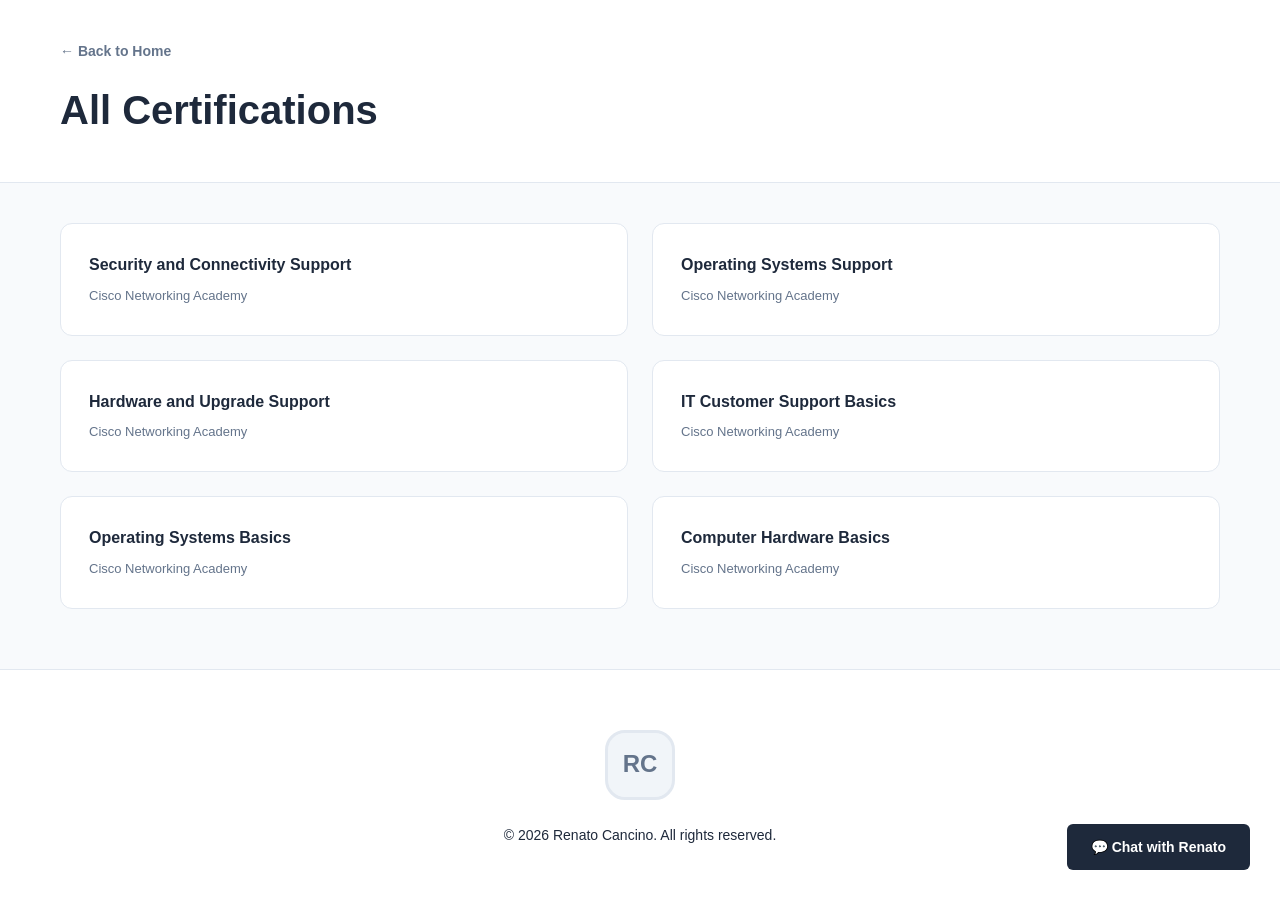
==== certifications.html @ 7ce2a10c "first commit" ====
<!DOCTYPE html>
<html lang="en">
<head>
    <meta charset="UTF-8">
    <meta name="viewport" content="width=device-width, initial-scale=1.0">
    <title>All Certifications - Renato Cancino</title>
    <link rel="stylesheet" href="css/styles.css">
</head>
<body>
    <!-- Header -->
    <header class="certifications-header">
        <div class="container">
            <div class="header-content">
                <a href="home.html" class="back-link">← Back to Home</a>
                <h1 class="page-title">All Certifications</h1>
            </div>
        </div>
    </header>

    <!-- Main Content -->
    <main class="container certifications-content">
        <div class="certifications-grid">
            <!-- Row 1 -->
            <div class="certification-card" data-cert-title="Security and Connectivity Support" data-cert-issuer="Cisco Networking Academy" data-cert-image="img/Security_and_Connectivity_Support_certificate_cancinorenato20-gmail-com_c8e03d0d-3d9d-4616-a3e9-166d271a35c9_page_1.png" data-cert-link="https://www.credly.com/badges/dbead047-0b74-48d6-b1dc-4c19077c2e01">
                <h3 class="certification-title">Security and Connectivity Support</h3>
                <p class="certification-issuer">Cisco Networking Academy</p>
            </div>

            <div class="certification-card" data-cert-title="Operating Systems Support" data-cert-issuer="Cisco Networking Academy" data-cert-image="img/Operating_Systems_Support_certificate_cancinorenato20-gmail-com_884aa9ff-a9e3-47da-ad40-cedbd3ad1f9d_page_1.png" data-cert-link="https://www.credly.com/badges/59e73e6f-000c-4be0-9bf6-b6e345b7ddc6">
                <h3 class="certification-title">Operating Systems Support</h3>
                <p class="certification-issuer">Cisco Networking Academy</p>
            </div>

            <!-- Row 2 -->
            <div class="certification-card" data-cert-title="Hardware and Upgrade Support" data-cert-issuer="Cisco Networking Academy" data-cert-image="img/Hardware_and_Upgrade_Support_certificate_cancinorenato20-gmail-com_0ec5836f-facd-4a70-804b-16af0f0a520e_page_1.png" data-cert-link="https://www.credly.com/badges/650f048b-5d3e-4b50-a490-e8a0884c7eaa">
                <h3 class="certification-title">Hardware and Upgrade Support</h3>
                <p class="certification-issuer">Cisco Networking Academy</p>
            </div>

            <div class="certification-card" data-cert-title="IT Customer Support Basics" data-cert-issuer="Cisco Networking Academy" data-cert-image="img/IT_Customer_Support_Basics_certificate_cancinorenato20-gmail-com_906d845b-3d76-4a4b-9ee6-7872a7df939f_page_1.png" data-cert-link="https://www.credly.com/badges/1a606e12-5934-4e95-b721-cde93f7c1914">
                <h3 class="certification-title">IT Customer Support Basics</h3>
                <p class="certification-issuer">Cisco Networking Academy</p>
            </div>

            <!-- Row 3 -->
            <div class="certification-card" data-cert-title="Operating Systems Basics" data-cert-issuer="Cisco Networking Academy" data-cert-image="img/Operating_Systems_Basics_certificate_cancinorenato20-gmail-com_7a22e515-150c-4475-acb0-2135823d4cd5 (1)_page_1.png" data-cert-link="https://www.credly.com/badges/bed95e5c-2d72-4ff9-a8fb-e11a0c1a2aeb">
                <h3 class="certification-title">Operating Systems Basics</h3>
                <p class="certification-issuer">Cisco Networking Academy</p>
            </div>

            <div class="certification-card" data-cert-title="Computer Hardware Basics" data-cert-issuer="Cisco Networking Academy" data-cert-image="img/Computer_Hardware_Basics_certificate_cancinorenato20-gmail-com_caca6670-e1f8-45fe-9d6e-4acf8ffd1e12 (2)_page_1.png" data-cert-link="https://www.credly.com/badges/1ef47771-2c2a-451e-b0ab-f8c5efd52b4a"> 
                <h3 class="certification-title">Computer Hardware Basics</h3>
                <p class="certification-issuer">Cisco Networking Academy</p>
            </div>
        </div>
    </main>

    <!-- Certification Modal -->
    <div id="certModal" class="modal">
        <div class="modal-content">
            <span class="modal-close">&times;</span>
            <div class="modal-body">
                <div class="modal-image-container">
                    <img id="modalImage" src="" alt="Certification" class="modal-image">
                </div>
                <div class="modal-info">
                    <h2 id="modalTitle" class="modal-title">Certification Title</h2>
                    <p id="modalIssuer" class="modal-issuer">Issuer</p>
                    <a id="modalLink" href="#" class="modal-credential-link" target="_blank">Show Credential →</a>
                </div>
            </div>
        </div>
    </div>

    <!-- Footer Section -->
    <footer class="footer-section">
        <div class="container">
            <div class="footer-content">
                <div class="footer-logo">
                    <div class="footer-icon">RC</div>
                </div>
                <p class="footer-text">© 2026 Renato Cancino. All rights reserved.</p>
                <a href="#" class="chat-button">💬 Chat with Renato</a>
            </div>
        </div>
    </footer>

    <script src="js/script.js"></script>
</body>
</html>
---- css/styles.css ----
/* Reset & Base Styles */
* {
    margin: 0;
    padding: 0;
    box-sizing: border-box;
}

:root {
    --primary-color: #7c3aed;
    --secondary-color: #6366f1;
    --bg-dark: #0f172a;
    --bg-light: #f8fafc;
    --text-dark: #1e293b;
    --text-light: #64748b;
    --border-color: #e2e8f0;
    --card-bg: #ffffff;
    --badge-bg: #f1f5f9;
    --transition: all 0.3s ease;
}

html, body {
    font-family: -apple-system, BlinkMacSystemFont, 'Segoe UI', Roboto, 'Helvetica Neue', Arial, sans-serif;
    line-height: 1.6;
    color: var(--text-dark);
    background-color: var(--bg-light);
}

.container {
    max-width: 1200px;
    margin: 0 auto;
    padding: 0 20px;
}

/* Profile Header */
.profile-header {
    background: white;
    border-bottom: 1px solid var(--border-color);
    padding: 40px 0;
    margin-bottom: 40px;
}

.profile-content {
    display: flex;
    gap: 30px;
    align-items: flex-start;
}

.profile-image {
    flex-shrink: 0;
}

.profile-image img {
    width: 150px;
    height: 150px;
    border-radius: 12px;
    object-fit: cover;
}

.profile-info {
    flex: 1;
}

.profile-name {
    font-size: 32px;
    font-weight: 700;
    margin-bottom: 8px;
    display: flex;
    align-items: center;
    gap: 8px;
}

.verified {
    color: var(--secondary-color);
    font-size: 20px;
}

.profile-location {
    font-size: 14px;
    color: var(--text-light);
    margin-bottom: 4px;
}

.profile-title {
    font-size: 16px;
    color: var(--text-dark);
    font-weight: 500;
    margin-bottom: 16px;
}

.profile-badges {
    margin-bottom: 20px;
}

.badge {
    display: inline-block;
    padding: 8px 16px;
    border-radius: 6px;
    font-size: 13px;
    font-weight: 600;
}

.badge-primary {
    background: #3b82f6;
    color: white;
}

.profile-buttons {
    display: flex;
    gap: 12px;
    flex-wrap: wrap;
}

/* Buttons */
.btn {
    padding: 10px 20px;
    border: none;
    border-radius: 6px;
    font-size: 14px;
    font-weight: 600;
    cursor: pointer;
    transition: var(--transition);
    text-decoration: none;
}

.btn-primary {
    background: var(--primary-color);
    color: white;
}

.btn-primary:hover {
    background: #6d28d9;
    transform: translateY(-2px);
}

.btn-secondary {
    background: white;
    color: var(--text-dark);
    border: 1px solid var(--border-color);
}

.btn-secondary:hover {
    background: var(--bg-light);
    border-color: var(--primary-color);
}

/* Main Content */
.main-content {
    margin-bottom: 60px;
}

.content-wrapper {
    display: grid;
    grid-template-columns: 2fr 1.2fr;
    gap: 40px;
}

/* Sections */
.section {
    background: white;
    border-radius: 12px;
    padding: 24px;
    margin-bottom: 24px;
    border: 1px solid var(--border-color);
}

.section-header {
    display: flex;
    justify-content: space-between;
    align-items: center;
    margin-bottom: 20px;
}

.section-title {
    font-size: 20px;
    font-weight: 700;
    color: var(--text-dark);
    margin-bottom: 16px;
}

.view-all {
    color: var(--text-light);
    text-decoration: none;
    font-size: 14px;
    transition: var(--transition);
}

.view-all:hover {
    color: var(--primary-color);
}

/* About Section */
.about-section p {
    color: var(--text-dark);
    margin-bottom: 16px;
    line-height: 1.8;
    font-size: 14px;
}

.about-section p:last-child {
    margin-bottom: 0;
}

.about-section strong {
    color: var(--text-dark);
    font-weight: 600;
}

/* Tech Stack */
.tech-category {
    margin-bottom: 20px;
}

.tech-category:last-child {
    margin-bottom: 0;
}

.tech-category-title {
    font-size: 13px;
    font-weight: 700;
    text-transform: uppercase;
    color: var(--text-light);
    margin-bottom: 12px;
}

.tech-tags {
    display: flex;
    flex-wrap: wrap;
    gap: 8px;
}

.tech-tag {
    display: inline-block;
    padding: 6px 14px;
    background: var(--badge-bg);
    border: 1px solid var(--border-color);
    border-radius: 20px;
    font-size: 13px;
    font-weight: 500;
    color: var(--text-dark);
}

/* Projects Grid */
.projects-grid {
    display: grid;
    grid-template-columns: 1fr 1fr;
    gap: 16px;
}

.project-card {
    background: var(--badge-bg);
    padding: 16px;
    border-radius: 8px;
    border: 1px solid var(--border-color);
    transition: var(--transition);
}

.project-card:hover {
    border-color: var(--primary-color);
    box-shadow: 0 4px 12px rgba(124, 58, 237, 0.1);
}

.project-title {
    font-size: 14px;
    font-weight: 700;
    color: var(--text-dark);
    margin-bottom: 4px;
}

.project-description {
    font-size: 12px;
    color: var(--text-light);
    margin-bottom: 10px;
}

.project-link {
    font-size: 12px;
    color: var(--primary-color);
    text-decoration: none;
    font-weight: 600;
    transition: var(--transition);
}

.project-link:hover {
    color: var(--secondary-color);
}

/* Certifications */
.certifications-list {
    display: grid;
    grid-template-columns: 1fr 1fr;
    gap: 16px;
}

.certification-item {
    background: var(--badge-bg);
    padding: 16px;
    border-radius: 8px;
    border: 1px solid var(--border-color);
    transition: var(--transition);
    cursor: pointer;
}

.certification-item:hover {
    border-color: var(--primary-color);
    box-shadow: 0 4px 12px rgba(124, 58, 237, 0.1);
    transform: translateY(-2px);
}

.certification-item h3 {
    font-size: 13px;
    font-weight: 700;
    color: var(--text-dark);
    margin-bottom: 4px;
}

.certification-item p {
    font-size: 12px;
    color: var(--text-light);
}

/* Right Column */
.right-column {
    display: flex;
    flex-direction: column;
    gap: 24px;
}

/* Featured & Services Cards */
.featured-card,
.services-card {
    background: white;
    border-radius: 12px;
    padding: 24px;
    border: 1px solid var(--border-color);
    transition: var(--transition);
}

.featured-card:hover,
.services-card:hover {
    border-color: var(--primary-color);
    box-shadow: 0 4px 12px rgba(124, 58, 237, 0.1);
}

.card-header {
    font-size: 13px;
    font-weight: 700;
    text-transform: uppercase;
    /* color: var(--text-light); */
    color: #000000;
    margin-bottom: 16px;
    letter-spacing: 0.5px;
}

.card-content {
    display: flex;
    flex-direction: column;
    gap: 12px;
}

.card-title {
    font-size: 16px;
    font-weight: 700;
    color: var(--text-dark);
    margin: 0;
}

.card-description {
    font-size: 13px;
    color: var(--text-light);
    line-height: 1.6;
    margin: 0;
}

.card-link {
    display: inline-block;
    font-size: 13px;
    color: var(--primary-color);
    text-decoration: none;
    font-weight: 600;
    transition: var(--transition);
    width: fit-content;
}

.card-link:hover {
    color: var(--secondary-color);
    transform: translateX(4px);
}

/* Services List */
.services-list {
    list-style: none;
    padding: 0;
    margin: 0;
    display: flex;
    flex-direction: column;
    gap: 12px;
}

.services-list li {
    font-size: 13px;
    color: var(--text-dark);
    line-height: 1.6;
    padding-left: 0;
}

/* Badge Card (kept for reference if needed elsewhere) */

/* Experience Section */
.experience-item {
    padding-bottom: 16px;
    border-bottom: 1px solid var(--border-color);
}

.experience-item:last-child {
    border-bottom: none;
}

.experience-header {
    display: flex;
    justify-content: space-between;
    align-items: flex-start;
    margin-bottom: 4px;
}

.experience-title {
    font-size: 13px;
    font-weight: 700;
    color: var(--text-dark);
    margin: 0;
}

.experience-year {
    font-size: 12px;
    color: var(--text-light);
    font-weight: 500;
}

.experience-company {
    font-size: 12px;
    color: var(--text-light);
    margin: 0;
}

/* Recommendations */
.placeholder-content {
    padding: 40px 20px;
    text-align: center;
    background: var(--badge-bg);
    border-radius: 8px;
    color: var(--text-light);
}

/* Affiliations & Social */
.affiliations-social {
    background: white;
    border-top: 1px solid var(--border-color);
    border-bottom: 1px solid var(--border-color);
    padding: 60px 0;
    margin-bottom: 60px;
}

.affiliations-grid {
    display: grid;
    grid-template-columns: repeat(4, 1fr);
    gap: 40px;
}

.affiliations-group {
    display: flex;
    flex-direction: column;
}

.group-title {
    font-size: 13px;
    font-weight: 700;
    text-transform: uppercase;
    color: var(--text-light);
    margin-bottom: 16px;
    letter-spacing: 0.5px;
}

.affiliations-list {
    display: flex;
    flex-direction: column;
    gap: 12px;
}

.affiliation-item {
    font-size: 13px;
    color: var(--text-dark);
    line-height: 1.6;
}

.social-links {
    display: flex;
    flex-direction: column;
    gap: 10px;
}

.social-link {
    font-size: 13px;
    color: var(--primary-color);
    text-decoration: none;
    font-weight: 600;
    transition: var(--transition);
}

.social-link:hover {
    color: var(--secondary-color);
}

.speaking-text {
    font-size: 13px;
    color: var(--text-dark);
    line-height: 1.6;
}

.contact-options {
    display: flex;
    flex-direction: column;
    gap: 12px;
}

.contact-item {
    display: flex;
    flex-direction: column;
    gap: 4px;
}

.contact-input {
    padding: 8px 12px;
    border: 1px solid var(--border-color);
    border-radius: 6px;
    font-size: 13px;
    font-family: inherit;
}

.contact-email {
    font-size: 12px;
    color: var(--text-dark);
    margin: 0;
}

.contact-text {
    font-size: 12px;
    color: var(--text-light);
    margin: 0;
}

/* Gallery */
.gallery-section {
    padding: 60px 0;
}

.gallery-wrapper {
    display: flex;
    align-items: center;
    gap: 20px;
    justify-content: center;
}

.gallery-nav {
    width: 40px;
    height: 40px;
    border-radius: 50%;
    border: 2px solid var(--border-color);
    background: white;
    color: var(--text-dark);
    font-size: 24px;
    cursor: pointer;
    transition: var(--transition);
    display: flex;
    align-items: center;
    justify-content: center;
    padding: 0;
}

.gallery-nav:hover {
    border-color: var(--primary-color);
    color: var(--primary-color);
    transform: scale(1.1);
}

.gallery-grid {
    display: grid;
    grid-template-columns: repeat(5, 1fr);
    gap: 16px;
    flex: 1;
    max-width: 900px;
}

.gallery-item {
    overflow: hidden;
    border-radius: 8px;
    aspect-ratio: 4 / 3;
}

.gallery-item img {
    width: 100%;
    height: 100%;
    object-fit: cover;
    transition: var(--transition);
}

.gallery-item:hover img {
    transform: scale(1.05);
}

/* Footer Section */
.footer-section {
    background: white;
    border-top: 1px solid var(--border-color);
    padding: 60px 0;
    margin-top: 60px;
}

.footer-content {
    display: flex;
    flex-direction: column;
    align-items: center;
    gap: 24px;
    text-align: center;
}

.footer-logo {
    display: flex;
    justify-content: center;
}

.footer-icon {
    width: 70px;
    height: 70px;
    border: 3px solid var(--border-color);
    border-radius: 20px;
    display: flex;
    align-items: center;
    justify-content: center;
    font-size: 24px;
    font-weight: 700;
    color: var(--text-light);
    background: var(--badge-bg);
}

.footer-text {
    font-size: 14px;
    color: var(--text-dark);
    margin: 0;
}

.chat-button {
    display: inline-flex;
    align-items: center;
    gap: 8px;
    padding: 12px 24px;
    background: #1e293b;
    color: white;
    text-decoration: none;
    border-radius: 6px;
    font-size: 14px;
    font-weight: 600;
    transition: var(--transition);
    position: fixed;
    bottom: 30px;
    right: 30px;
    z-index: 100;
}

.chat-button:hover {
    background: var(--primary-color);
    transform: translateY(-3px);
    box-shadow: 0 8px 20px rgba(0, 0, 0, 0.2);
}

/* Responsive Design */
@media (max-width: 768px) {
    .content-wrapper {
        grid-template-columns: 1fr;
    }

    .profile-content {
        flex-direction: column;
        gap: 20px;
    }

    .profile-image img {
        width: 120px;
        height: 120px;
    }

    .profile-name {
        font-size: 24px;
    }

    .projects-grid {
        grid-template-columns: 1fr;
    }

    .certifications-list,
    .certifications-grid {
        grid-template-columns: 1fr;
    }

    .affiliations-grid {
        grid-template-columns: repeat(2, 1fr);
        gap: 30px;
    }

    .gallery-grid {
        grid-template-columns: repeat(3, 1fr);
    }

    .gallery-wrapper {
        gap: 10px;
    }

    .gallery-nav {
        width: 35px;
        height: 35px;
        font-size: 20px;
    }

    .badge-card {
        flex-direction: column;
        text-align: center;
        gap: 20px;
    }

    .section {
        padding: 16px;
        margin-bottom: 16px;
    }

    .main-content {
        margin-bottom: 40px;
    }

    .chat-button {
        bottom: 20px;
        right: 20px;
        padding: 10px 16px;
        font-size: 12px;
    }
}

@media (max-width: 480px) {
    .container {
        padding: 0 15px;
    }

    .profile-header {
        padding: 20px 0;
        margin-bottom: 20px;
    }

    .profile-content {
        gap: 15px;
    }

    .profile-image img {
        width: 100px;
        height: 100px;
    }

    .profile-name {
        font-size: 20px;
    }

    .profile-buttons {
        gap: 8px;
        flex-direction: column;
    }

    .btn {
        width: 100%;
        text-align: center;
    }

    .section {
        padding: 16px;
        margin-bottom: 12px;
    }

    .section-title {
        font-size: 16px;
    }

    .affiliations-grid {
        grid-template-columns: 1fr;
        gap: 20px;
    }

    .gallery-grid {
        grid-template-columns: repeat(2, 1fr);
    }

    .gallery-wrapper {
        gap: 8px;
    }

    .gallery-nav {
        width: 32px;
        height: 32px;
        font-size: 18px;
    }

    .tech-tags {
        gap: 6px;
    }

    .tech-tag {
        font-size: 12px;
        padding: 4px 10px;
    }

    .profile-buttons {
        flex-wrap: wrap;
    }

    .btn {
        width: auto;
        padding: 8px 16px;
        font-size: 13px;
    }

    .chat-button {
        bottom: 15px;
        right: 15px;
        padding: 8px 12px;
        font-size: 11px;
    }

    .footer-icon {
        width: 60px;
        height: 60px;
        font-size: 20px;
    }

    .footer-text {
        font-size: 12px;
    }

    .certifications-grid {
        grid-template-columns: 1fr;
    }
}

/* Hover Effects */
.section {
    transition: var(--transition);
}

.section:hover {
    border-color: rgba(124, 58, 237, 0.3);
}

/* Scrollbar Styling */
::-webkit-scrollbar {
    width: 8px;
}

::-webkit-scrollbar-track {
    background: var(--bg-light);
}

::-webkit-scrollbar-thumb {
    background: var(--primary-color);
    border-radius: 4px;
}

::-webkit-scrollbar-thumb:hover {
    background: var(--secondary-color);
}

/* Certifications Page */
.certifications-header {
    background: white;
    border-bottom: 1px solid var(--border-color);
    padding: 40px 0;
    margin-bottom: 40px;
}

.header-content {
    display: flex;
    flex-direction: column;
    gap: 16px;
}

.back-link {
    display: inline-flex;
    align-items: center;
    gap: 8px;
    color: var(--text-light);
    text-decoration: none;
    font-size: 14px;
    font-weight: 600;
    width: fit-content;
    transition: var(--transition);
}

.back-link:hover {
    color: var(--primary-color);
    transform: translateX(-4px);
}

.page-title {
    font-size: 40px;
    font-weight: 700;
    color: var(--text-dark);
}

.certifications-content {
    margin-bottom: 60px;
}

.certifications-grid {
    display: grid;
    grid-template-columns: 1fr 1fr;
    gap: 24px;
}

.certification-card {
    background: white;
    border: 1px solid var(--border-color);
    border-radius: 12px;
    padding: 28px;
    transition: var(--transition);
    cursor: pointer;
}

.certification-card:hover {
    border-color: var(--primary-color);
    box-shadow: 0 4px 12px rgba(124, 58, 237, 0.1);
    transform: translateY(-4px);
}

.certification-title {
    font-size: 16px;
    font-weight: 700;
    color: var(--text-dark);
    margin-bottom: 8px;
}

.certification-issuer {
    font-size: 13px;
    color: var(--text-light);
    margin: 0;
}

/* Modal Styles */
.modal {
    display: none;
    position: fixed;
    z-index: 1000;
    left: 0;
    top: 0;
    width: 100%;
    height: 100%;
    background-color: rgba(0, 0, 0, 0.5);
    animation: fadeIn 0.3s ease;
}

.modal.active {
    display: flex;
    align-items: center;
    justify-content: center;
}

.modal-content {
    background-color: white;
    border-radius: 12px;
    width: 90%;
    max-width: 600px;
    max-height: 80vh;
    overflow-y: auto;
    position: relative;
    animation: slideUp 0.3s ease;
    box-shadow: 0 10px 40px rgba(0, 0, 0, 0.3);
}

.modal-close {
    position: absolute;
    right: 20px;
    top: 20px;
    font-size: 28px;
    font-weight: bold;
    color: var(--text-light);
    cursor: pointer;
    z-index: 10;
    transition: var(--transition);
}

.modal-close:hover {
    color: var(--text-dark);
}

.modal-body {
    display: flex;
    flex-direction: column;
    gap: 24px;
    padding: 40px;
}

.modal-image-container {
    width: 100%;
    border-radius: 8px;
    overflow: hidden;
    background: var(--badge-bg);
}

.modal-image {
    width: 100%;
    height: auto;
    display: block;
    aspect-ratio: 16 / 9;
    object-fit: cover;
}

.modal-info {
    display: flex;
    flex-direction: column;
    gap: 12px;
}

.modal-title {
    font-size: 20px;
    font-weight: 700;
    color: var(--text-dark);
    margin: 0;
}

.modal-issuer {
    font-size: 14px;
    color: var(--text-light);
    margin: 0;
}

.modal-credential-link {
    display: inline-block;
    padding: 12px 20px;
    background: var(--primary-color);
    color: white;
    text-decoration: none;
    border-radius: 6px;
    font-size: 14px;
    font-weight: 600;
    transition: var(--transition);
    width: fit-content;
    cursor: pointer;
    border: none;
    z-index: 1001;
    position: relative;
}

.modal-credential-link:hover {
    background: var(--secondary-color);
    transform: translateY(-2px);
}

.modal-credential-link:active {
    transform: translateY(0);
}

@keyframes fadeIn {
    from {
        opacity: 0;
    }
    to {
        opacity: 1;
    }
}

@keyframes slideUp {
    from {
        transform: translateY(50px);
        opacity: 0;
    }
    to {
        transform: translateY(0);
        opacity: 1;
    }
}

/* Responsive for Certifications Page */
@media (max-width: 768px) {
    .certifications-grid {
        grid-template-columns: 1fr;
    }

    .page-title {
        font-size: 28px;
    }

    .certifications-header {
        padding: 20px 0;
        margin-bottom: 20px;
    }
}

@media (max-width: 480px) {
    .page-title {
        font-size: 20px;
    }

    .certifications-header {
        padding: 15px 0;
        margin-bottom: 15px;
    }

    .certification-card {
        padding: 20px;
    }

    .certification-title {
        font-size: 14px;
    }

    .modal-content {
        width: 95%;
        max-height: 90vh;
    }

    .modal-body {
        padding: 24px;
        gap: 16px;
    }

    .modal-close {
        right: 12px;
        top: 12px;
        font-size: 24px;
    }

    .modal-title {
        font-size: 18px;
    }
}
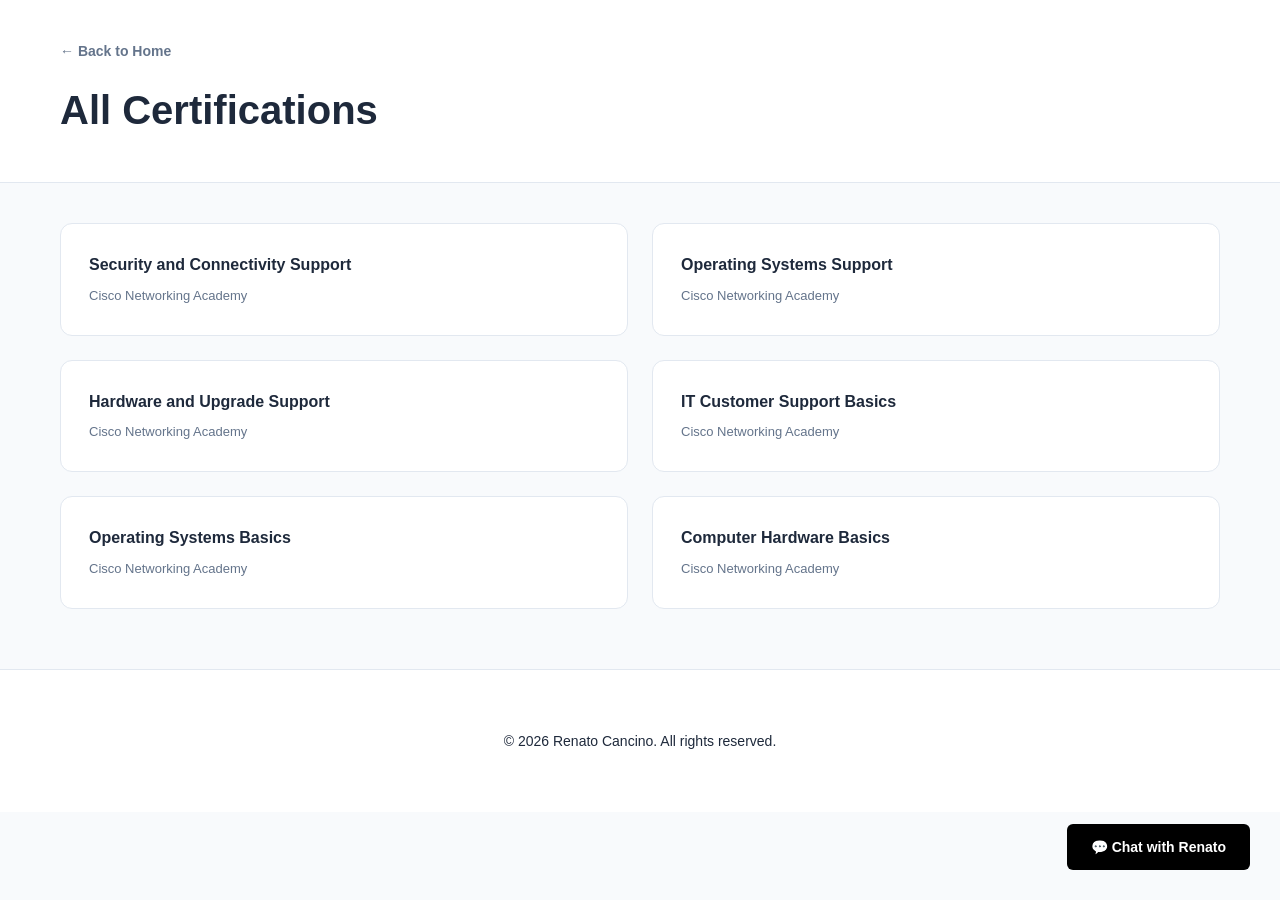
==== commit afe5680f: "second commit 90% done" ====
--- a/certifications.html
+++ b/certifications.html
@@ -76,9 +76,9 @@
     <footer class="footer-section">
         <div class="container">
             <div class="footer-content">
-                <div class="footer-logo">
+                <!-- <div class="footer-logo">
                     <div class="footer-icon">RC</div>
-                </div>
+                </div> -->
                 <p class="footer-text">© 2026 Renato Cancino. All rights reserved.</p>
                 <a href="#" class="chat-button">💬 Chat with Renato</a>
             </div>
--- a/css/styles.css
+++ b/css/styles.css
@@ -6,7 +6,7 @@
 }
 
 :root {
-    --primary-color: #7c3aed;
+    --primary-color: #000000;
     --secondary-color: #6366f1;
     --bg-dark: #0f172a;
     --bg-light: #f8fafc;
@@ -33,10 +33,11 @@
 
 /* Profile Header */
 .profile-header {
-    background: white;
-    border-bottom: 1px solid var(--border-color);
+    /* background: linear-gradient(135deg, #f5f5f5 0%, #ffffff 100%); */
     padding: 40px 0;
+    border-bottom: 1px solid #e0e0e0;
     margin-bottom: 40px;
+    position: relative;
 }
 
 .profile-content {
@@ -128,7 +129,7 @@
 }
 
 .btn-primary:hover {
-    background: #6d28d9;
+    background: #1a1a1a;
     transform: translateY(-2px);
 }
 
@@ -218,7 +219,7 @@
     font-size: 13px;
     font-weight: 700;
     text-transform: uppercase;
-    color: var(--text-light);
+    /* color: var(--text-light); */
     margin-bottom: 12px;
 }
 
@@ -256,7 +257,7 @@
 
 .project-card:hover {
     border-color: var(--primary-color);
-    box-shadow: 0 4px 12px rgba(124, 58, 237, 0.1);
+    box-shadow: 0 4px 12px rgba(0, 0, 0, 0.15);
 }
 
 .project-title {
@@ -281,7 +282,7 @@
 }
 
 .project-link:hover {
-    color: var(--secondary-color);
+    /* color: var(--secondary-color); */
 }
 
 /* Certifications */
@@ -302,7 +303,7 @@
 
 .certification-item:hover {
     border-color: var(--primary-color);
-    box-shadow: 0 4px 12px rgba(124, 58, 237, 0.1);
+    box-shadow: 0 4px 12px rgba(0, 0, 0, 0.15);
     transform: translateY(-2px);
 }
 
@@ -338,7 +339,7 @@
 .featured-card:hover,
 .services-card:hover {
     border-color: var(--primary-color);
-    box-shadow: 0 4px 12px rgba(124, 58, 237, 0.1);
+    box-shadow: 0 4px 12px rgba(0, 0, 0, 0.15);
 }
 
 .card-header {
@@ -382,7 +383,7 @@
 }
 
 .card-link:hover {
-    color: var(--secondary-color);
+    /* color: var(--secondary-color); */
     transform: translateX(4px);
 }
 
@@ -474,7 +475,7 @@
     font-size: 13px;
     font-weight: 700;
     text-transform: uppercase;
-    color: var(--text-light);
+    /* color: var(--text-light); */
     margin-bottom: 16px;
     letter-spacing: 0.5px;
 }
@@ -503,10 +504,11 @@
     text-decoration: none;
     font-weight: 600;
     transition: var(--transition);
+    width: fit-content;
 }
 
 .social-link:hover {
-    color: var(--secondary-color);
+    color: var(--primary-color);
 }
 
 .speaking-text {
@@ -550,49 +552,60 @@
 /* Gallery */
 .gallery-section {
     padding: 60px 0;
+    background: var(--bg-light);
 }
 
 .gallery-wrapper {
     display: flex;
     align-items: center;
     gap: 20px;
-    justify-content: center;
+    position: relative;
 }
 
 .gallery-nav {
-    width: 40px;
-    height: 40px;
+    /* background: var(--primary-color); */
+    color: #000000;
+    border: none;
+    width: 45px;
+    height: 45px;
     border-radius: 50%;
-    border: 2px solid var(--border-color);
-    background: white;
-    color: var(--text-dark);
     font-size: 24px;
     cursor: pointer;
-    transition: var(--transition);
     display: flex;
     align-items: center;
     justify-content: center;
-    padding: 0;
+    transition: var(--transition);
+    flex-shrink: 0;
 }
 
 .gallery-nav:hover {
-    border-color: var(--primary-color);
-    color: var(--primary-color);
+    /* background: #1a1a1a; */
     transform: scale(1.1);
 }
 
 .gallery-grid {
-    display: grid;
-    grid-template-columns: repeat(5, 1fr);
-    gap: 16px;
+    display: flex;
+    gap: 20px;
+    overflow-x: auto;
+    overflow-y: hidden;
+    scroll-behavior: smooth;
+    scrollbar-width: none;
+    padding: 10px 0;
     flex: 1;
-    max-width: 900px;
+}
+
+.gallery-grid::-webkit-scrollbar {
+    display: none;
 }
 
 .gallery-item {
+    cursor: pointer;
+    transition: var(--transition);
+    border-radius: 8px;
     overflow: hidden;
-    border-radius: 8px;
-    aspect-ratio: 4 / 3;
+    aspect-ratio: 1;
+    flex: 0 0 calc(20% - 16px);
+    min-width: 200px;
 }
 
 .gallery-item img {
@@ -604,6 +617,42 @@
 
 .gallery-item:hover img {
     transform: scale(1.05);
+    opacity: 0.8;
+}
+
+@media (max-width: 1024px) {
+    .gallery-item {
+        flex: 0 0 calc(25% - 15px);
+        min-width: 160px;
+    }
+}
+
+@media (max-width: 768px) {
+    .gallery-item {
+        flex: 0 0 calc(33.33% - 14px);
+        min-width: 120px;
+    }
+    
+    .gallery-nav {
+        width: 40px;
+        height: 40px;
+        font-size: 20px;
+    }
+    
+    .gallery-wrapper {
+        gap: 15px;
+    }
+}
+
+@media (max-width: 480px) {
+    .gallery-item {
+        flex: 0 0 calc(50% - 10px);
+        min-width: 100px;
+    }
+    
+    .gallery-wrapper {
+        gap: 10px;
+    }
 }
 
 /* Footer Section */
@@ -652,7 +701,7 @@
     align-items: center;
     gap: 8px;
     padding: 12px 24px;
-    background: #1e293b;
+    background: #000000;
     color: white;
     text-decoration: none;
     border-radius: 6px;
@@ -666,7 +715,7 @@
 }
 
 .chat-button:hover {
-    background: var(--primary-color);
+    background: #1a1a1a;
     transform: translateY(-3px);
     box-shadow: 0 8px 20px rgba(0, 0, 0, 0.2);
 }
@@ -850,7 +899,7 @@
 }
 
 .section:hover {
-    border-color: rgba(124, 58, 237, 0.3);
+    border-color: rgba(0, 0, 0, 0.2);
 }
 
 /* Scrollbar Styling */
@@ -868,7 +917,8 @@
 }
 
 ::-webkit-scrollbar-thumb:hover {
-    background: var(--secondary-color);
+    /* background: var(--secondary-color); */
+    
 }
 
 /* Certifications Page */
@@ -929,7 +979,7 @@
 
 .certification-card:hover {
     border-color: var(--primary-color);
-    box-shadow: 0 4px 12px rgba(124, 58, 237, 0.1);
+    box-shadow: 0 4px 12px rgba(0, 0, 0, 0.15);
     transform: translateY(-4px);
 }
 
@@ -955,7 +1005,7 @@
     top: 0;
     width: 100%;
     height: 100%;
-    background-color: rgba(0, 0, 0, 0.5);
+    background-color: rgba(0, 0, 0, 0.8);
     animation: fadeIn 0.3s ease;
 }
 
@@ -966,6 +1016,84 @@
 }
 
 .modal-content {
+    background-color: transparent;
+    border-radius: 12px;
+    width: 90%;
+    max-width: 600px;
+    max-height: 80vh;
+    overflow-y: auto;
+    position: relative;
+    animation: slideUp 0.3s ease;
+    box-shadow: none;
+}
+
+.modal-body {
+    display: flex;
+    flex-direction: column;
+    gap: 24px;
+    padding: 40px;
+    background-color: transparent;
+}
+
+.modal-close {
+    position: absolute;
+    right: 20px;
+    top: 20px;
+    font-size: 28px;
+    font-weight: bold;
+    color: white;
+    cursor: pointer;
+    z-index: 10;
+    transition: var(--transition);
+    background: rgba(0, 0, 0, 0.5);
+    width: 40px;
+    height: 40px;
+    display: flex;
+    align-items: center;
+    justify-content: center;
+    border-radius: 50%;
+}
+
+.modal-close:hover {
+    color: white;
+    background: rgba(0, 0, 0, 0.8);
+}
+
+.modal-image-container {
+    width: 100%;
+}
+
+.modal-image {
+    width: 100%;
+    height: auto;
+    border-radius: 8px;
+}
+
+.gallery-modal-content {
+    max-width: 90vw;
+    max-height: 90vh;
+    width: auto;
+    height: auto;
+    background-color: transparent;
+}
+
+.gallery-modal-body {
+    display: flex;
+    justify-content: center;
+    align-items: center;
+    padding: 20px;
+    background-color: transparent;
+}
+
+#galleryModalImage {
+    max-width: 100%;
+    max-height: 80vh;
+    object-fit: contain;
+    border-radius: 8px;
+}
+
+/* Certification Modal Styles */
+#certModal .modal-content {
     background-color: white;
     border-radius: 12px;
     width: 90%;
@@ -974,163 +1102,82 @@
     overflow-y: auto;
     position: relative;
     animation: slideUp 0.3s ease;
-    box-shadow: 0 10px 40px rgba(0, 0, 0, 0.3);
-}
-
-.modal-close {
+    box-shadow: 0 10px 40px rgba(0, 0, 0, 0.2);
+}
+
+#certModal .modal-body {
+    display: flex;
+    flex-direction: column;
+    gap: 24px;
+    padding: 40px;
+    background-color: white;
+}
+
+#certModal .modal-image-container {
+    width: 100%;
+    border-radius: 8px;
+    overflow: hidden;
+}
+
+#certModal .modal-image {
+    width: 100%;
+    height: auto;
+    object-fit: contain;
+    border-radius: 8px;
+}
+
+#certModal .modal-info {
+    display: flex;
+    flex-direction: column;
+    gap: 12px;
+}
+
+#certModal .modal-title {
+    font-size: 24px;
+    font-weight: 700;
+    color: var(--primary-color);
+    margin: 0;
+}
+
+#certModal .modal-issuer {
+    font-size: 14px;
+    color: #666;
+    margin: 0;
+}
+
+#certModal .modal-credential-link {
+    color: var(--primary-color);
+    text-decoration: none;
+    font-weight: 600;
+    transition: var(--transition);
+    display: inline-block;
+}
+
+#certModal .modal-credential-link:hover {
+    color: #1a1a1a;
+    transform: translateY(-2px);
+}
+
+#certModal .modal-close {
     position: absolute;
     right: 20px;
     top: 20px;
     font-size: 28px;
     font-weight: bold;
-    color: var(--text-light);
+    color: var(--primary-color);
     cursor: pointer;
     z-index: 10;
     transition: var(--transition);
-}
-
-.modal-close:hover {
-    color: var(--text-dark);
-}
-
-.modal-body {
-    display: flex;
-    flex-direction: column;
-    gap: 24px;
-    padding: 40px;
-}
-
-.modal-image-container {
-    width: 100%;
-    border-radius: 8px;
-    overflow: hidden;
-    background: var(--badge-bg);
-}
-
-.modal-image {
-    width: 100%;
-    height: auto;
-    display: block;
-    aspect-ratio: 16 / 9;
-    object-fit: cover;
-}
-
-.modal-info {
-    display: flex;
-    flex-direction: column;
-    gap: 12px;
-}
-
-.modal-title {
-    font-size: 20px;
-    font-weight: 700;
-    color: var(--text-dark);
-    margin: 0;
-}
-
-.modal-issuer {
-    font-size: 14px;
-    color: var(--text-light);
-    margin: 0;
-}
-
-.modal-credential-link {
-    display: inline-block;
-    padding: 12px 20px;
-    background: var(--primary-color);
-    color: white;
-    text-decoration: none;
-    border-radius: 6px;
-    font-size: 14px;
-    font-weight: 600;
-    transition: var(--transition);
-    width: fit-content;
-    cursor: pointer;
-    border: none;
-    z-index: 1001;
-    position: relative;
-}
-
-.modal-credential-link:hover {
-    background: var(--secondary-color);
-    transform: translateY(-2px);
-}
-
-.modal-credential-link:active {
-    transform: translateY(0);
-}
-
-@keyframes fadeIn {
-    from {
-        opacity: 0;
-    }
-    to {
-        opacity: 1;
-    }
-}
-
-@keyframes slideUp {
-    from {
-        transform: translateY(50px);
-        opacity: 0;
-    }
-    to {
-        transform: translateY(0);
-        opacity: 1;
-    }
-}
-
-/* Responsive for Certifications Page */
-@media (max-width: 768px) {
-    .certifications-grid {
-        grid-template-columns: 1fr;
-    }
-
-    .page-title {
-        font-size: 28px;
-    }
-
-    .certifications-header {
-        padding: 20px 0;
-        margin-bottom: 20px;
-    }
-}
-
-@media (max-width: 480px) {
-    .page-title {
-        font-size: 20px;
-    }
-
-    .certifications-header {
-        padding: 15px 0;
-        margin-bottom: 15px;
-    }
-
-    .certification-card {
-        padding: 20px;
-    }
-
-    .certification-title {
-        font-size: 14px;
-    }
-
-    .modal-content {
-        width: 95%;
-        max-height: 90vh;
-    }
-
-    .modal-body {
-        padding: 24px;
-        gap: 16px;
-    }
-
-    .modal-close {
-        right: 12px;
-        top: 12px;
-        font-size: 24px;
-    }
-
-    .modal-title {
-        font-size: 18px;
-    }
-}
+    background: transparent;
+    width: 40px;
+    height: 40px;
+    display: flex;
+    align-items: center;
+    justify-content: center;
+    border-radius: 50%;
+}
+
+#certModal .modal-close:hover {
+    background: rgba(0, 0, 0, 0.1);
+    color: #1a1a1a;
+}
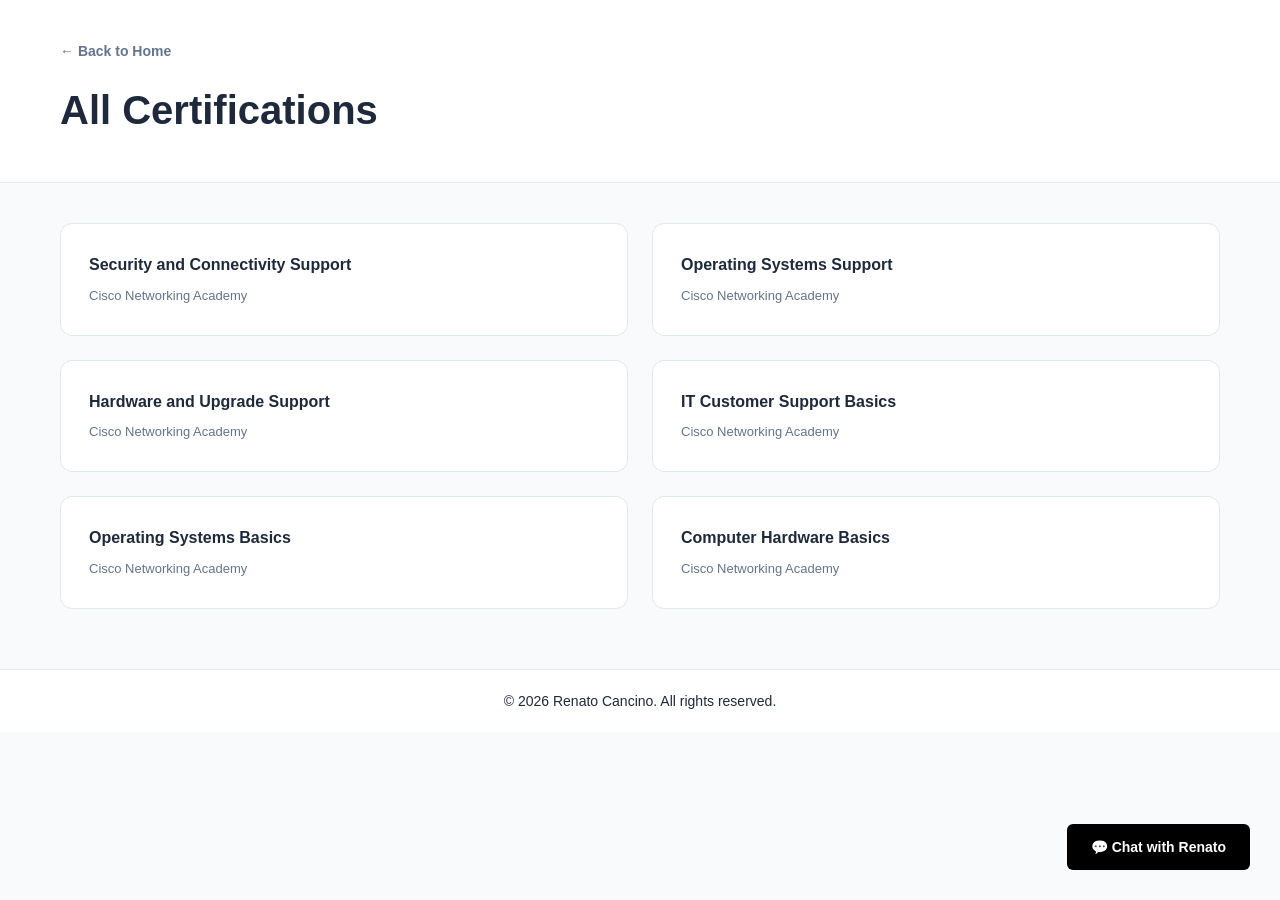
==== commit 54f56b0b: "updated my gallery and tech skills" ====
--- a/certifications.html
+++ b/certifications.html
@@ -1,6 +1,15 @@
 <!DOCTYPE html>
 <html lang="en">
 <head>
+     <!-- Google tag (gtag.js) -->
+    <script async src="https://www.googletagmanager.com/gtag/js?id=G-3237G2S749"></script>
+    <script>
+    window.dataLayer = window.dataLayer || [];
+    function gtag(){dataLayer.push(arguments);}
+    gtag('js', new Date());
+
+    gtag('config', 'G-3237G2S749');
+    </script>
     <meta charset="UTF-8">
     <meta name="viewport" content="width=device-width, initial-scale=1.0">
     <title>All Certifications - Renato Cancino</title>
@@ -11,7 +20,7 @@
     <header class="certifications-header">
         <div class="container">
             <div class="header-content">
-                <a href="home.html" class="back-link">← Back to Home</a>
+                <a href="index.html" class="back-link">← Back to Home</a>
                 <h1 class="page-title">All Certifications</h1>
             </div>
         </div>
--- a/css/styles.css
+++ b/css/styles.css
@@ -551,7 +551,7 @@
 
 /* Gallery */
 .gallery-section {
-    padding: 60px 0;
+    padding: 10px 0;
     background: var(--bg-light);
 }
 
@@ -646,7 +646,7 @@
 
 @media (max-width: 480px) {
     .gallery-item {
-        flex: 0 0 calc(50% - 10px);
+        flex: 0 0 100%;
         min-width: 100px;
     }
     
@@ -659,8 +659,8 @@
 .footer-section {
     background: white;
     border-top: 1px solid var(--border-color);
-    padding: 60px 0;
-    margin-top: 60px;
+    padding: 20px 0;
+    margin-top: 50px;
 }
 
 .footer-content {
@@ -720,10 +720,52 @@
     box-shadow: 0 8px 20px rgba(0, 0, 0, 0.2);
 }
 
-/* Responsive Design */
+/* Responsive Design mobile*/
 @media (max-width: 768px) {
     .content-wrapper {
-        grid-template-columns: 1fr;
+        display: flex;
+        flex-direction: column;
+        gap: 10px;
+    }
+
+    .left-column {
+        display: contents;
+    }
+
+    .right-column {
+        display: contents;
+    }
+
+    .about-section {
+        order: 1;
+    }
+
+    .experience-section {
+        order: 2;
+    }
+
+    .tech-stack-section {
+        order: 3;
+    }
+
+    .projects-section {
+        order: 4;
+    }
+
+    .certifications-section {
+        order: 5;
+    }
+
+    .featured-card {
+        order: 6;
+    }
+
+    .services-card {
+        order: 7;
+    }
+
+    .recommendations-section {
+        order: 8;
     }
 
     .profile-content {
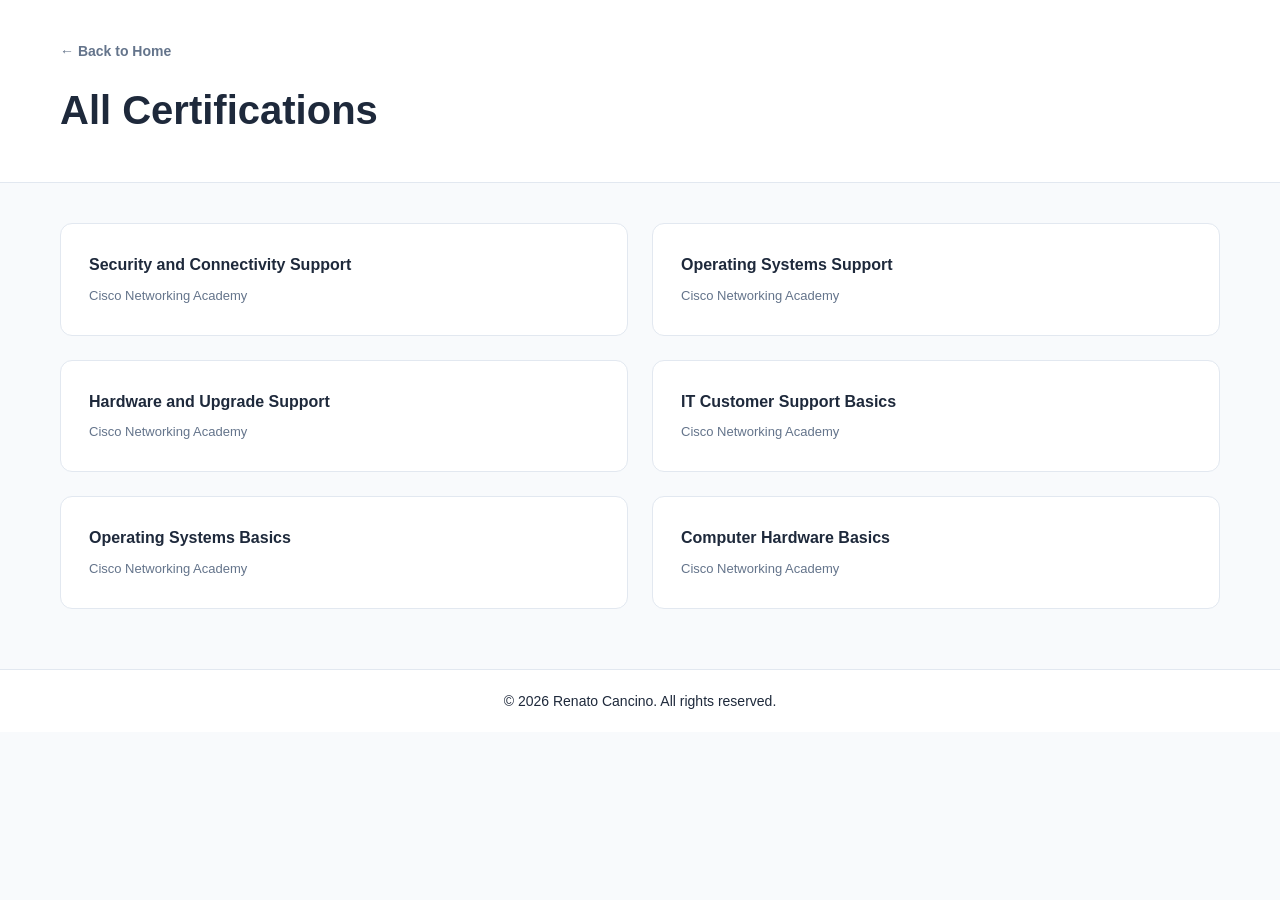
==== commit 3cec75b4: "test" ====
--- a/certifications.html
+++ b/certifications.html
@@ -89,7 +89,7 @@
                     <div class="footer-icon">RC</div>
                 </div> -->
                 <p class="footer-text">© 2026 Renato Cancino. All rights reserved.</p>
-                <a href="#" class="chat-button">💬 Chat with Renato</a>
+                <!-- <a href="#" class="chat-button">💬 Chat with Renato</a> -->
             </div>
         </div>
     </footer>
--- a/css/styles.css
+++ b/css/styles.css
@@ -529,12 +529,41 @@
     gap: 4px;
 }
 
+.contact-form {
+    display: flex;
+    flex-direction: column;
+    gap: 12px;
+}
+
 .contact-input {
     padding: 8px 12px;
     border: 1px solid var(--border-color);
     border-radius: 6px;
     font-size: 13px;
     font-family: inherit;
+    transition: var(--transition);
+}
+
+.contact-input:focus {
+    outline: none;
+    border-color: var(--secondary-color);
+    box-shadow: 0 0 0 3px rgba(99, 102, 241, 0.1);
+}
+
+.contact-textarea {
+    padding: 8px 12px;
+    border: 1px solid var(--border-color);
+    border-radius: 6px;
+    font-size: 13px;
+    font-family: inherit;
+    resize: vertical;
+    transition: var(--transition);
+}
+
+.contact-textarea:focus {
+    outline: none;
+    border-color: var(--secondary-color);
+    box-shadow: 0 0 0 3px rgba(99, 102, 241, 0.1);
 }
 
 .contact-email {
@@ -1223,3 +1252,22 @@
     background: rgba(0, 0, 0, 0.1);
     color: #1a1a1a;
 }
+
+/* Status Modal Styles */
+.status-modal {
+    background-color: white !important;
+    box-shadow: 0 10px 40px rgba(0, 0, 0, 0.2) !important;
+}
+
+.status-modal .modal-body {
+    background-color: white !important;
+    gap: 20px;
+}
+
+.status-message {
+    font-size: 16px;
+    color: var(--text-dark);
+    text-align: center;
+    margin: 0;
+    padding: 20px 0;
+}
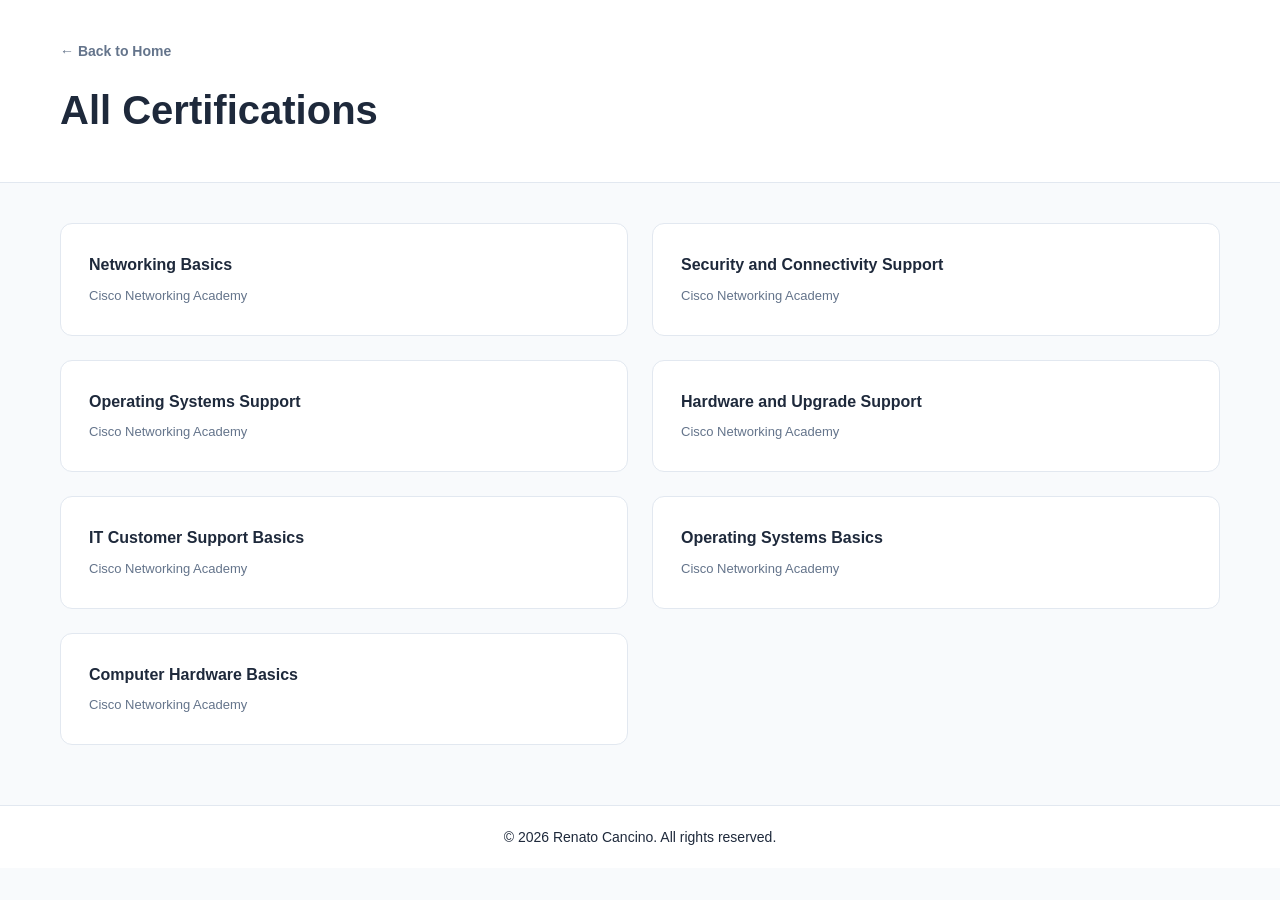
==== commit 06dec60d: "added my new cert networking basics" ====
--- a/certifications.html
+++ b/certifications.html
@@ -30,6 +30,11 @@
     <main class="container certifications-content">
         <div class="certifications-grid">
             <!-- Row 1 -->
+            <div class="certification-card" data-cert-title="Networking Basics" data-cert-issuer="Cisco Networking Academy" data-cert-image="img/Networking_Basics_certificate_cancinorenato20-gmail-com_708954ea-deac-4a3c-93d2-6af872104437_page_1.png" data-cert-link="https://www.credly.com/badges/7cbf16fa-a73c-49de-bc19-22cb10d4a450">
+                <h3 class="certification-title">Networking Basics</h3>
+                <p class="certification-issuer">Cisco Networking Academy</p>
+            </div>
+
             <div class="certification-card" data-cert-title="Security and Connectivity Support" data-cert-issuer="Cisco Networking Academy" data-cert-image="img/Security_and_Connectivity_Support_certificate_cancinorenato20-gmail-com_c8e03d0d-3d9d-4616-a3e9-166d271a35c9_page_1.png" data-cert-link="https://www.credly.com/badges/dbead047-0b74-48d6-b1dc-4c19077c2e01">
                 <h3 class="certification-title">Security and Connectivity Support</h3>
                 <p class="certification-issuer">Cisco Networking Academy</p>
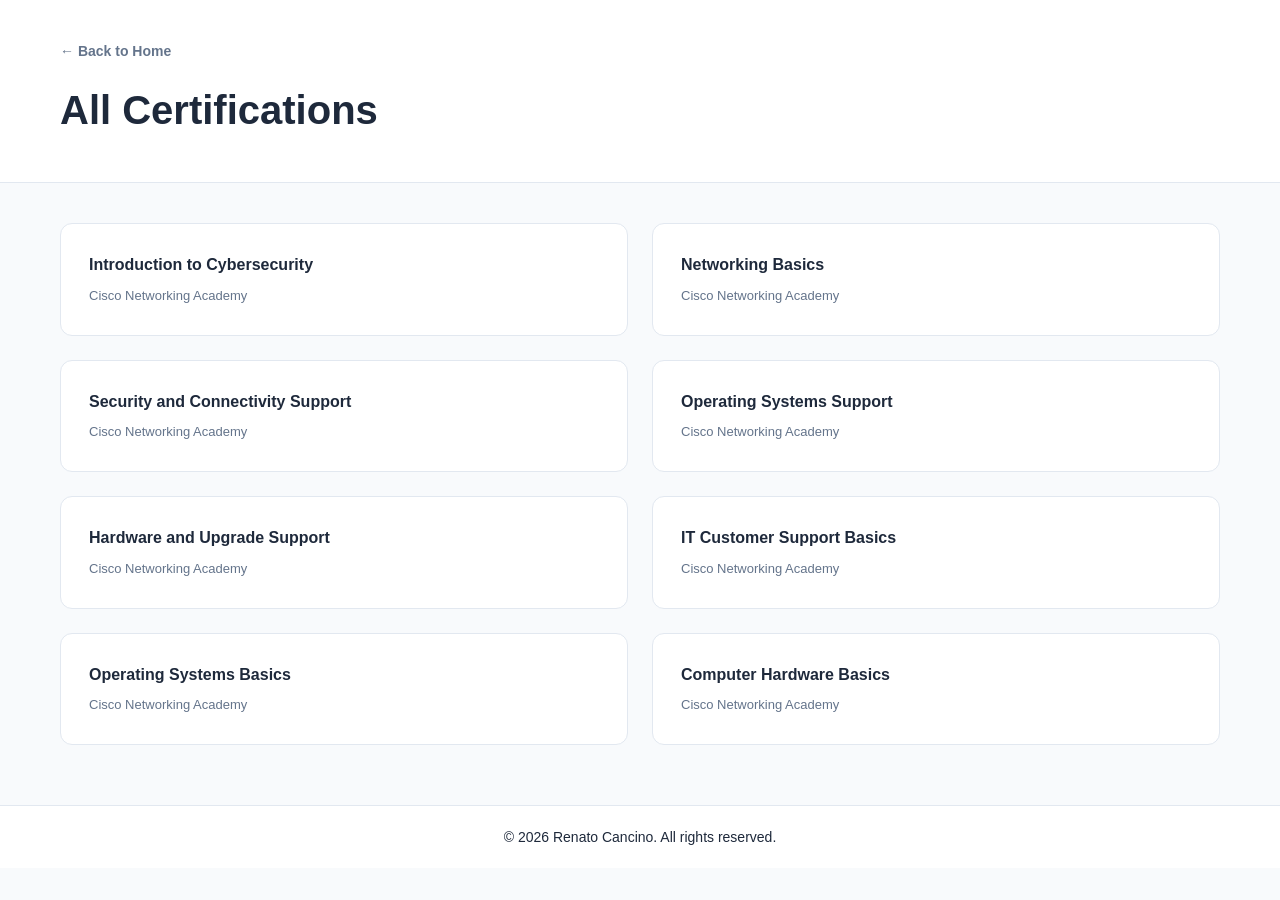
==== commit 57f61426: "added my intro to cybersec certs" ====
--- a/certifications.html
+++ b/certifications.html
@@ -30,6 +30,13 @@
     <main class="container certifications-content">
         <div class="certifications-grid">
             <!-- Row 1 -->
+
+            
+            <div class="certification-card" data-cert-title="Introduction to Cybersecurity" data-cert-issuer="Cisco Networking Academy" data-cert-image="img/Introduction_to_Cybersecurity_certificate_cancinorenato20-gmail-com_e598e7d8-c571-43ea-95d3-1f37308ee745_page_1.png" data-cert-link="https://www.credly.com/badges/4852f0a1-b587-4b00-bf6d-ac2f21e37b74">
+                <h3 class="certification-title">Introduction to Cybersecurity</h3>
+                <p class="certification-issuer">Cisco Networking Academy</p>
+            </div>
+
             <div class="certification-card" data-cert-title="Networking Basics" data-cert-issuer="Cisco Networking Academy" data-cert-image="img/Networking_Basics_certificate_cancinorenato20-gmail-com_708954ea-deac-4a3c-93d2-6af872104437_page_1.png" data-cert-link="https://www.credly.com/badges/7cbf16fa-a73c-49de-bc19-22cb10d4a450">
                 <h3 class="certification-title">Networking Basics</h3>
                 <p class="certification-issuer">Cisco Networking Academy</p>
